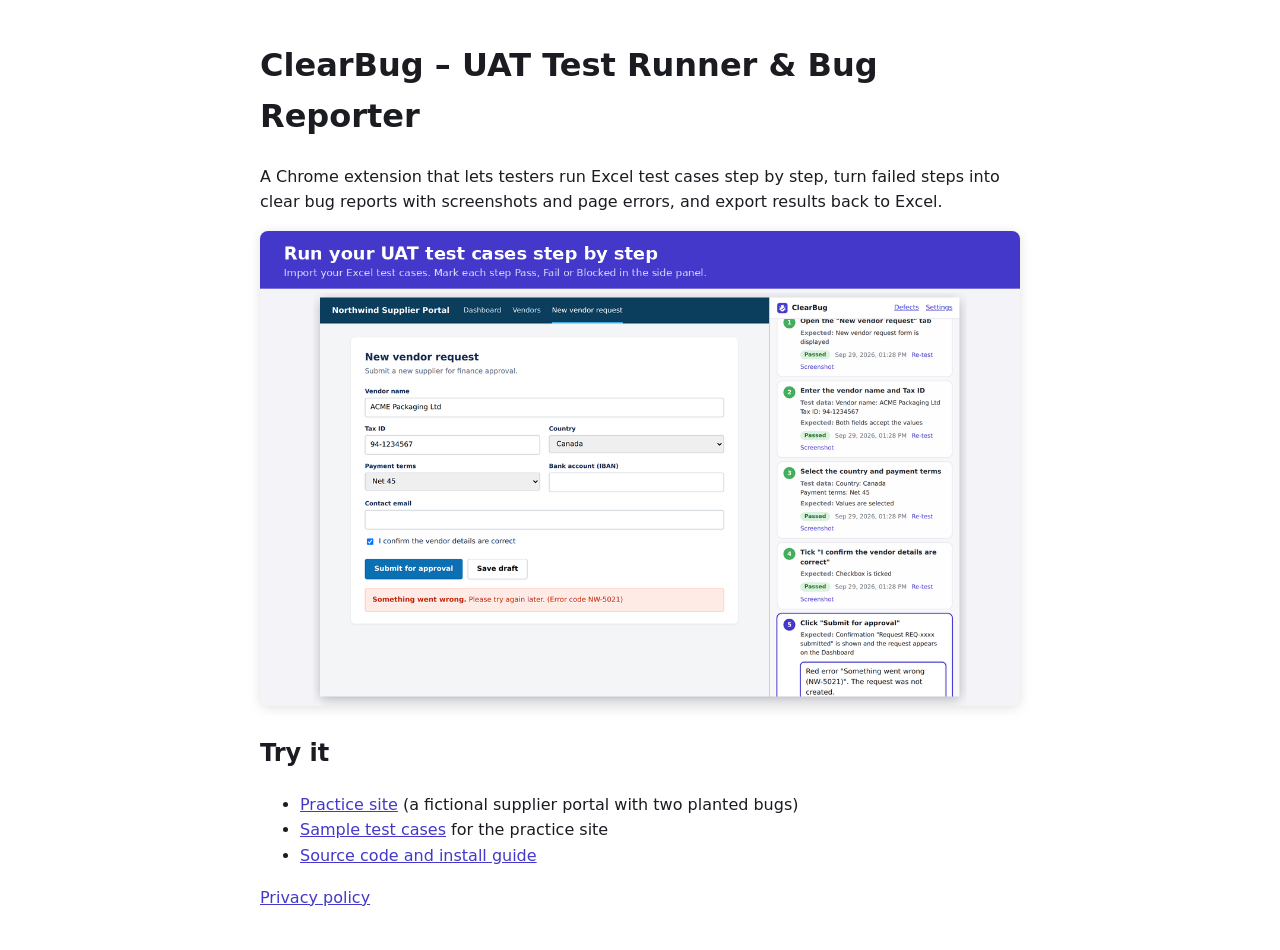
==== docs/index.html @ efe2bddd "ClearBug v0.3.1: UAT test runner and bug reporter Chrome extension Co-Authored-By: Claude Opus 5.5 <" ====
<!doctype html>
<html lang="en"><head><meta charset="utf-8"><meta name="viewport" content="width=device-width, initial-scale=1">
<title>ClearBug</title>
<style>body{max-width:760px;margin:40px auto;padding:0 20px;font:16px/1.6 system-ui,-apple-system,"Segoe UI",sans-serif;color:#1b1b22}a{color:#4338ca}img{max-width:100%;border-radius:8px;box-shadow:0 2px 12px rgba(0,0,0,.12)}</style>
</head><body>
<h1>ClearBug – UAT Test Runner &amp; Bug Reporter</h1>
<p>A Chrome extension that lets testers run Excel test cases step by step, turn failed steps into clear bug reports with screenshots and page errors, and export results back to Excel.</p>
<img src="screenshot.png" alt="ClearBug running a test case next to a web page">
<h2>Try it</h2>
<ul>
<li><a href="demo/vendor-portal.html">Practice site</a> (a fictional supplier portal with two planted bugs)</li>
<li><a href="demo/sample-test-cases.xlsx">Sample test cases</a> for the practice site</li>
<li><a href="https://github.com/xfeng25/clearbug">Source code and install guide</a></li>
</ul>
<p><a href="privacy.html">Privacy policy</a></p>
</body></html>
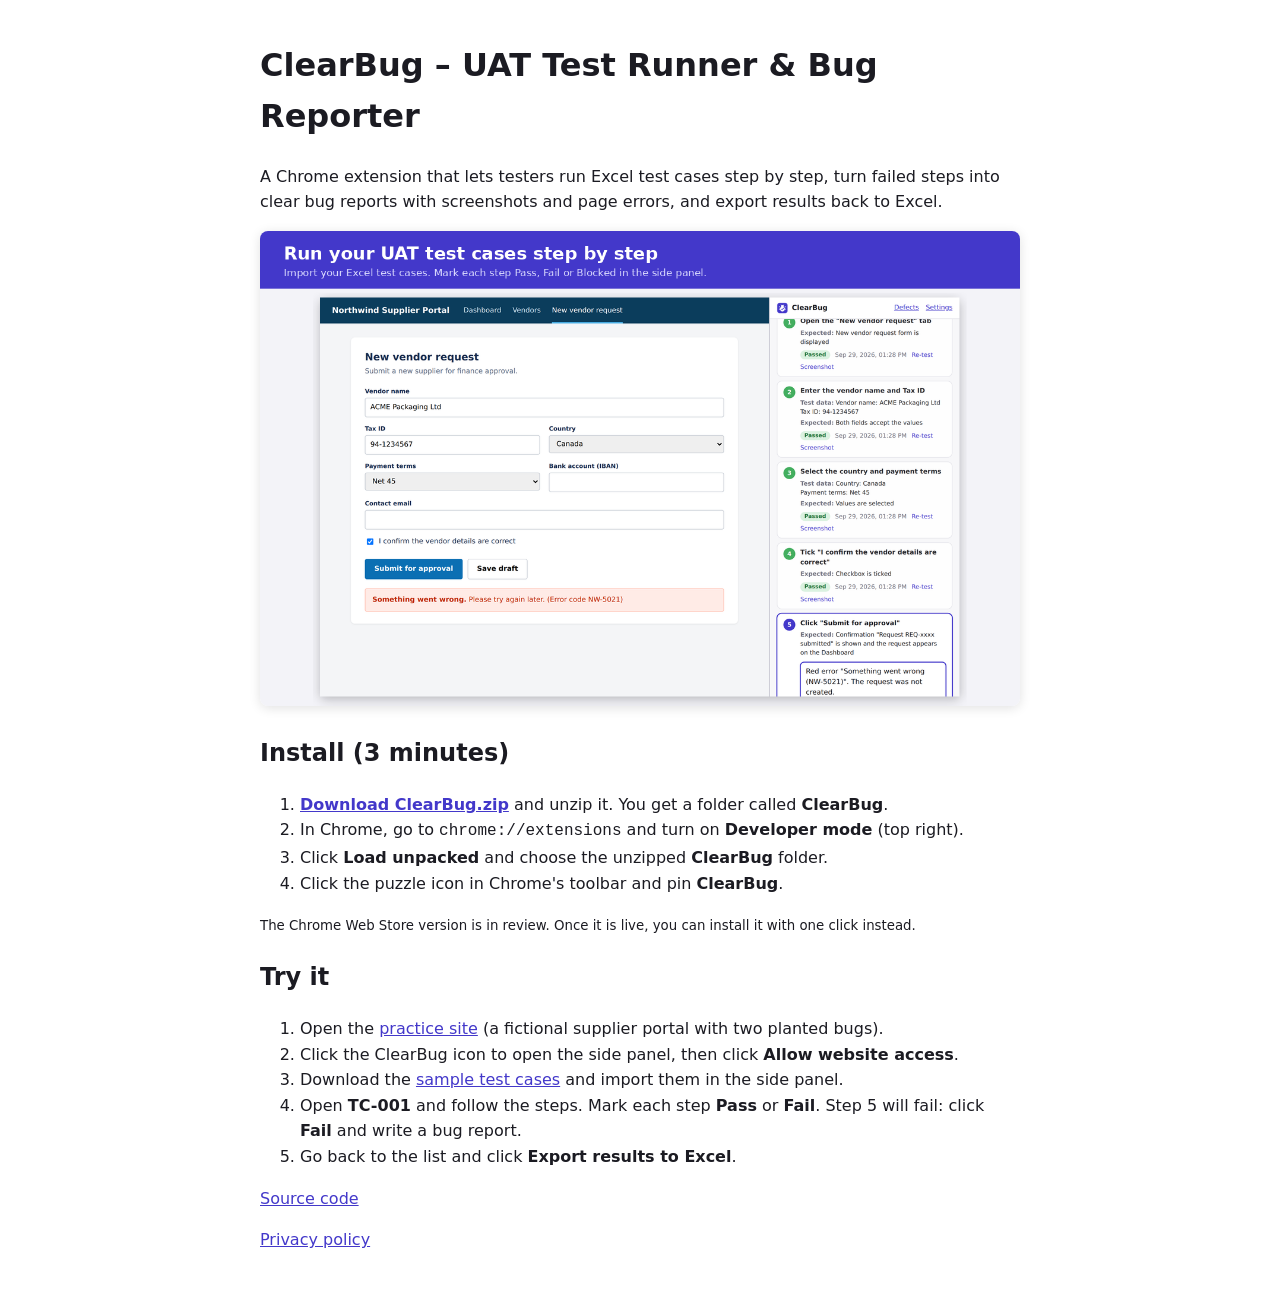
==== commit ccad60e4: "Add direct download and install guide to project page Co-Authored-By: Claude Opus 5.5 <noreply@anthr" ====
--- a/docs/index.html
+++ b/docs/index.html
@@ -6,11 +6,22 @@
 <h1>ClearBug – UAT Test Runner &amp; Bug Reporter</h1>
 <p>A Chrome extension that lets testers run Excel test cases step by step, turn failed steps into clear bug reports with screenshots and page errors, and export results back to Excel.</p>
 <img src="screenshot.png" alt="ClearBug running a test case next to a web page">
+<h2>Install (3 minutes)</h2>
+<ol>
+<li><a href="ClearBug.zip"><b>Download ClearBug.zip</b></a> and unzip it. You get a folder called <b>ClearBug</b>.</li>
+<li>In Chrome, go to <code>chrome://extensions</code> and turn on <b>Developer mode</b> (top right).</li>
+<li>Click <b>Load unpacked</b> and choose the unzipped <b>ClearBug</b> folder.</li>
+<li>Click the puzzle icon in Chrome's toolbar and pin <b>ClearBug</b>.</li>
+</ol>
+<p><small>The Chrome Web Store version is in review. Once it is live, you can install it with one click instead.</small></p>
 <h2>Try it</h2>
-<ul>
-<li><a href="demo/vendor-portal.html">Practice site</a> (a fictional supplier portal with two planted bugs)</li>
-<li><a href="demo/sample-test-cases.xlsx">Sample test cases</a> for the practice site</li>
-<li><a href="https://github.com/xfeng25/clearbug">Source code and install guide</a></li>
-</ul>
+<ol>
+<li>Open the <a href="demo/vendor-portal.html">practice site</a> (a fictional supplier portal with two planted bugs).</li>
+<li>Click the ClearBug icon to open the side panel, then click <b>Allow website access</b>.</li>
+<li>Download the <a href="demo/sample-test-cases.xlsx">sample test cases</a> and import them in the side panel.</li>
+<li>Open <b>TC-001</b> and follow the steps. Mark each step <b>Pass</b> or <b>Fail</b>. Step 5 will fail: click <b>Fail</b> and write a bug report.</li>
+<li>Go back to the list and click <b>Export results to Excel</b>.</li>
+</ol>
+<p><a href="https://github.com/xfeng25/clearbug">Source code</a></p>
 <p><a href="privacy.html">Privacy policy</a></p>
 </body></html>
